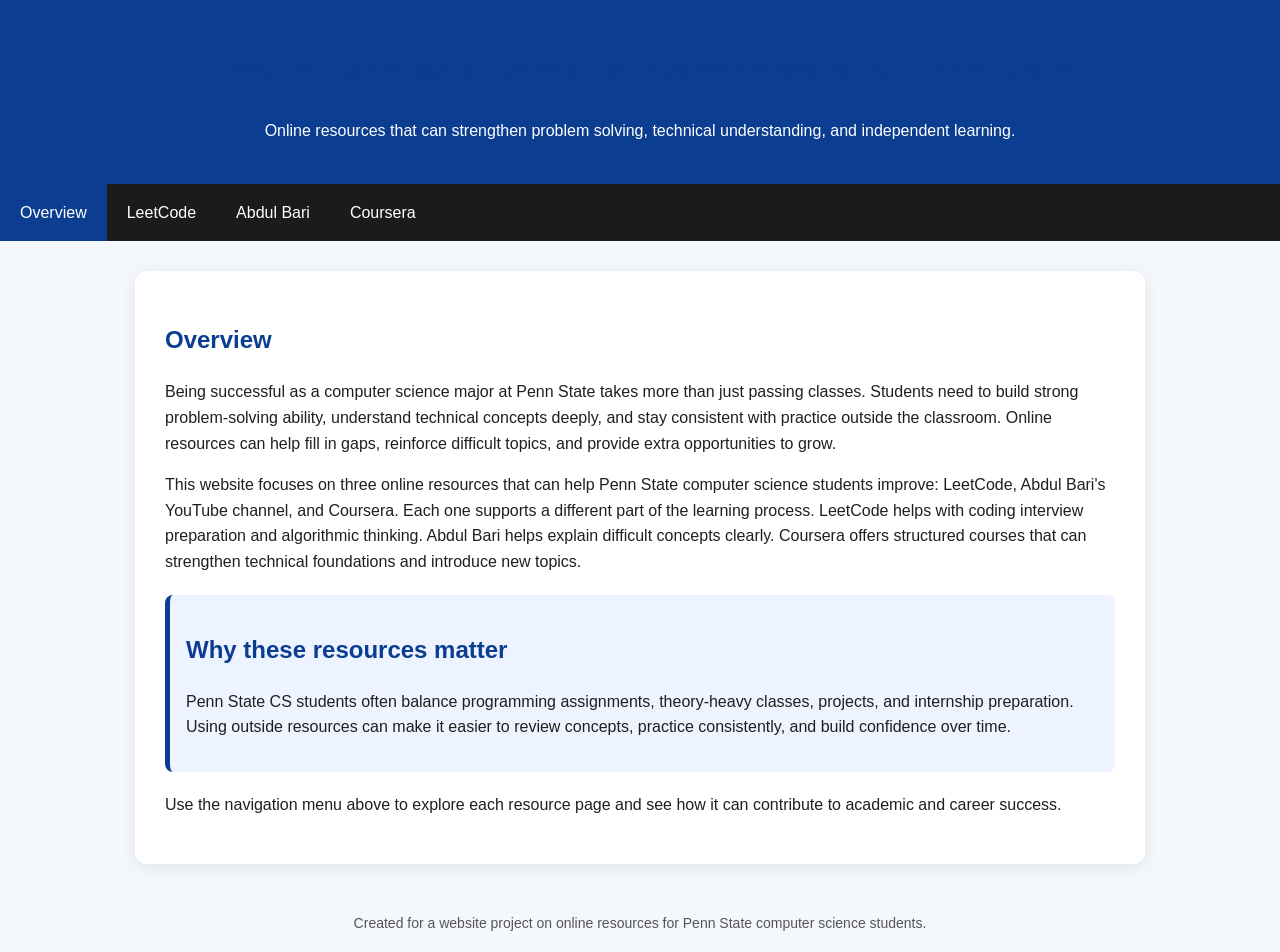
==== index.html @ e67fe4dc "initial" ====
<!DOCTYPE html>
<html lang="en">
<head>
  <meta charset="UTF-8">
  <meta name="viewport" content="width=device-width, initial-scale=1.0">
  <title>Overview</title>
  <link rel="stylesheet" href="style.css">
</head>
<body>
  <header>
    <h1>How to Excel as a Computer Science Major at Penn State</h1>
    <p>Online resources that can strengthen problem solving, technical understanding, and independent learning.</p>
  </header>

  
<nav>
  <ul>
    <li><a href="index.html" class="active">Overview</a></li>
    <li><a href="leetcode.html" class="">LeetCode</a></li>
    <li><a href="abdulbari.html" class="">Abdul Bari</a></li>
    <li><a href="coursera.html" class="">Coursera</a></li>
  </ul>
</nav>


  <main>
    
<h2>Overview</h2>
<p>
Being successful as a computer science major at Penn State takes more than just passing classes.
Students need to build strong problem-solving ability, understand technical concepts deeply, and stay consistent with practice outside the classroom.
Online resources can help fill in gaps, reinforce difficult topics, and provide extra opportunities to grow.
</p>

<p>
This website focuses on three online resources that can help Penn State computer science students improve:
LeetCode, Abdul Bari's YouTube channel, and Coursera.
Each one supports a different part of the learning process.
LeetCode helps with coding interview preparation and algorithmic thinking.
Abdul Bari helps explain difficult concepts clearly.
Coursera offers structured courses that can strengthen technical foundations and introduce new topics.
</p>

<div class="resource-box">
  <h2>Why these resources matter</h2>
  <p>
    Penn State CS students often balance programming assignments, theory-heavy classes, projects, and internship preparation.
    Using outside resources can make it easier to review concepts, practice consistently, and build confidence over time.
  </p>
</div>

<p>
Use the navigation menu above to explore each resource page and see how it can contribute to academic and career success.
</p>

  </main>

  <footer>
    Created for a website project on online resources for Penn State computer science students.
  </footer>
</body>
</html>
---- style.css ----
body {
  margin: 0;
  font-family: Arial, sans-serif;
  background-color: #f4f7fb;
  color: #1f1f1f;
  line-height: 1.6;
}

header {
  background: #0b3d91;
  color: white;
  padding: 24px 20px;
  text-align: center;
}

nav {
  background: #1b1b1b;
}

nav ul {
  list-style: none;
  margin: 0;
  padding: 0;
  display: flex;
  flex-wrap: wrap;
}

nav ul li {
  margin: 0;
}

nav ul li a {
  display: block;
  padding: 16px 20px;
  color: white;
  text-decoration: none;
}

nav ul li a:hover,
nav ul li a.active {
  background: #0b3d91;
}

main {
  max-width: 950px;
  margin: 30px auto;
  background: white;
  padding: 30px;
  border-radius: 12px;
  box-shadow: 0 4px 18px rgba(0,0,0,0.08);
}

h1, h2 {
  color: #0b3d91;
}

.resource-box {
  background: #eef4ff;
  border-left: 5px solid #0b3d91;
  padding: 16px;
  margin: 20px 0;
  border-radius: 8px;
}

a.resource-link {
  color: #0b3d91;
  font-weight: bold;
}

footer {
  text-align: center;
  padding: 18px;
  color: #555;
  font-size: 14px;
}
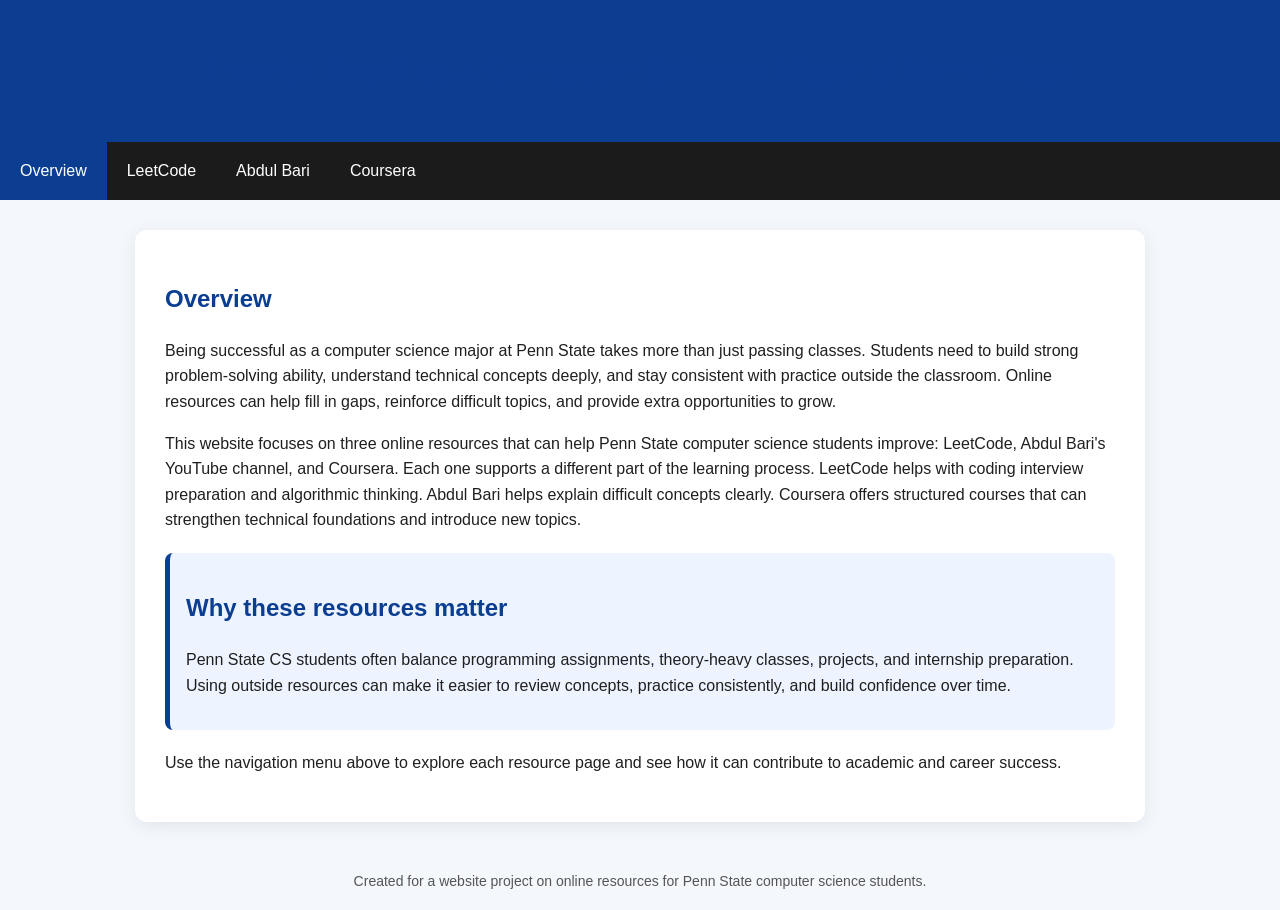
==== commit 13cbf695: "all pages" ====
--- a/index.html
+++ b/index.html
@@ -9,7 +9,6 @@
 <body>
   <header>
     <h1>How to Excel as a Computer Science Major at Penn State</h1>
-    <p>Online resources that can strengthen problem solving, technical understanding, and independent learning.</p>
   </header>
 
   
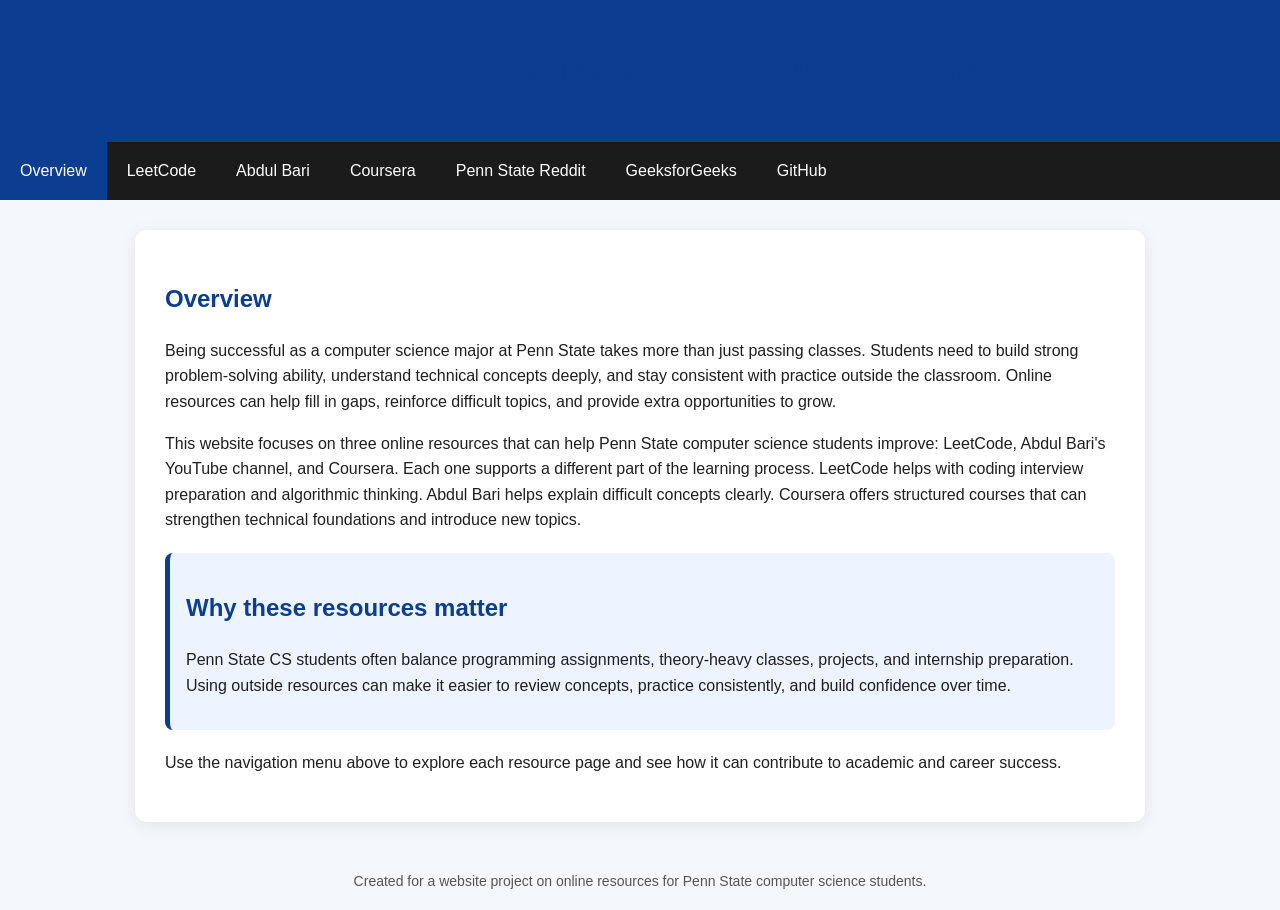
==== commit 15eb94c2: "yolo" ====
--- a/index.html
+++ b/index.html
@@ -15,9 +15,12 @@
 <nav>
   <ul>
     <li><a href="index.html" class="active">Overview</a></li>
-    <li><a href="leetcode.html" class="">LeetCode</a></li>
-    <li><a href="abdulbari.html" class="">Abdul Bari</a></li>
-    <li><a href="coursera.html" class="">Coursera</a></li>
+    <li><a href="leetcode.html">LeetCode</a></li>
+    <li><a href="abdulbari.html">Abdul Bari</a></li>
+    <li><a href="coursera.html">Coursera</a></li>
+    <li><a href="reddit.html">Penn State Reddit</a></li>
+    <li><a href="geeksforgeeks.html">GeeksforGeeks</a></li>
+    <li><a href="github.html">GitHub</a></li>
   </ul>
 </nav>
 
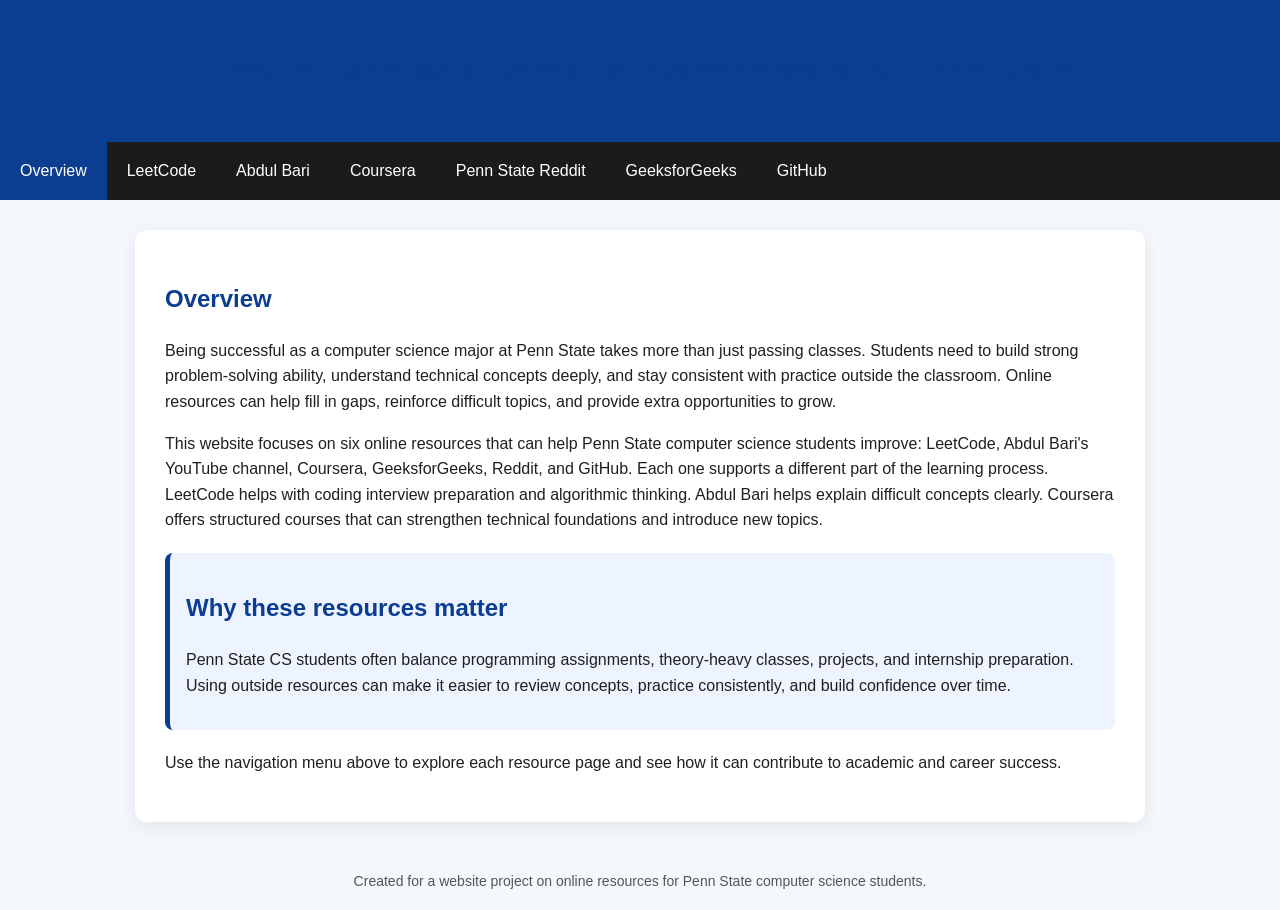
==== commit a1df31cd: "all files done" ====
--- a/index.html
+++ b/index.html
@@ -35,8 +35,8 @@
 </p>
 
 <p>
-This website focuses on three online resources that can help Penn State computer science students improve:
-LeetCode, Abdul Bari's YouTube channel, and Coursera.
+This website focuses on six online resources that can help Penn State computer science students improve:
+LeetCode, Abdul Bari's YouTube channel, Coursera, GeeksforGeeks, Reddit, and GitHub.
 Each one supports a different part of the learning process.
 LeetCode helps with coding interview preparation and algorithmic thinking.
 Abdul Bari helps explain difficult concepts clearly.
--- a/style.css
+++ b/style.css
@@ -1,4 +1,3 @@
-
 body {
   margin: 0;
   font-family: Arial, sans-serif;
@@ -63,6 +62,38 @@
   border-radius: 8px;
 }
 
+/* NEW: layout inside resource box */
+.box-content {
+  display: flex;
+  align-items: center;
+  justify-content: space-between;
+  gap: 20px;
+}
+
+/* text area */
+.box-text {
+  flex: 1;
+}
+
+/* image on right */
+.box-image {
+  width: 120px;
+  height: auto;
+  border-radius: 8px;
+}
+
+/* responsive (mobile) */
+@media (max-width: 700px) {
+  .box-content {
+    flex-direction: column;
+    text-align: center;
+  }
+
+  .box-image {
+    margin-top: 10px;
+  }
+}
+
 a.resource-link {
   color: #0b3d91;
   font-weight: bold;
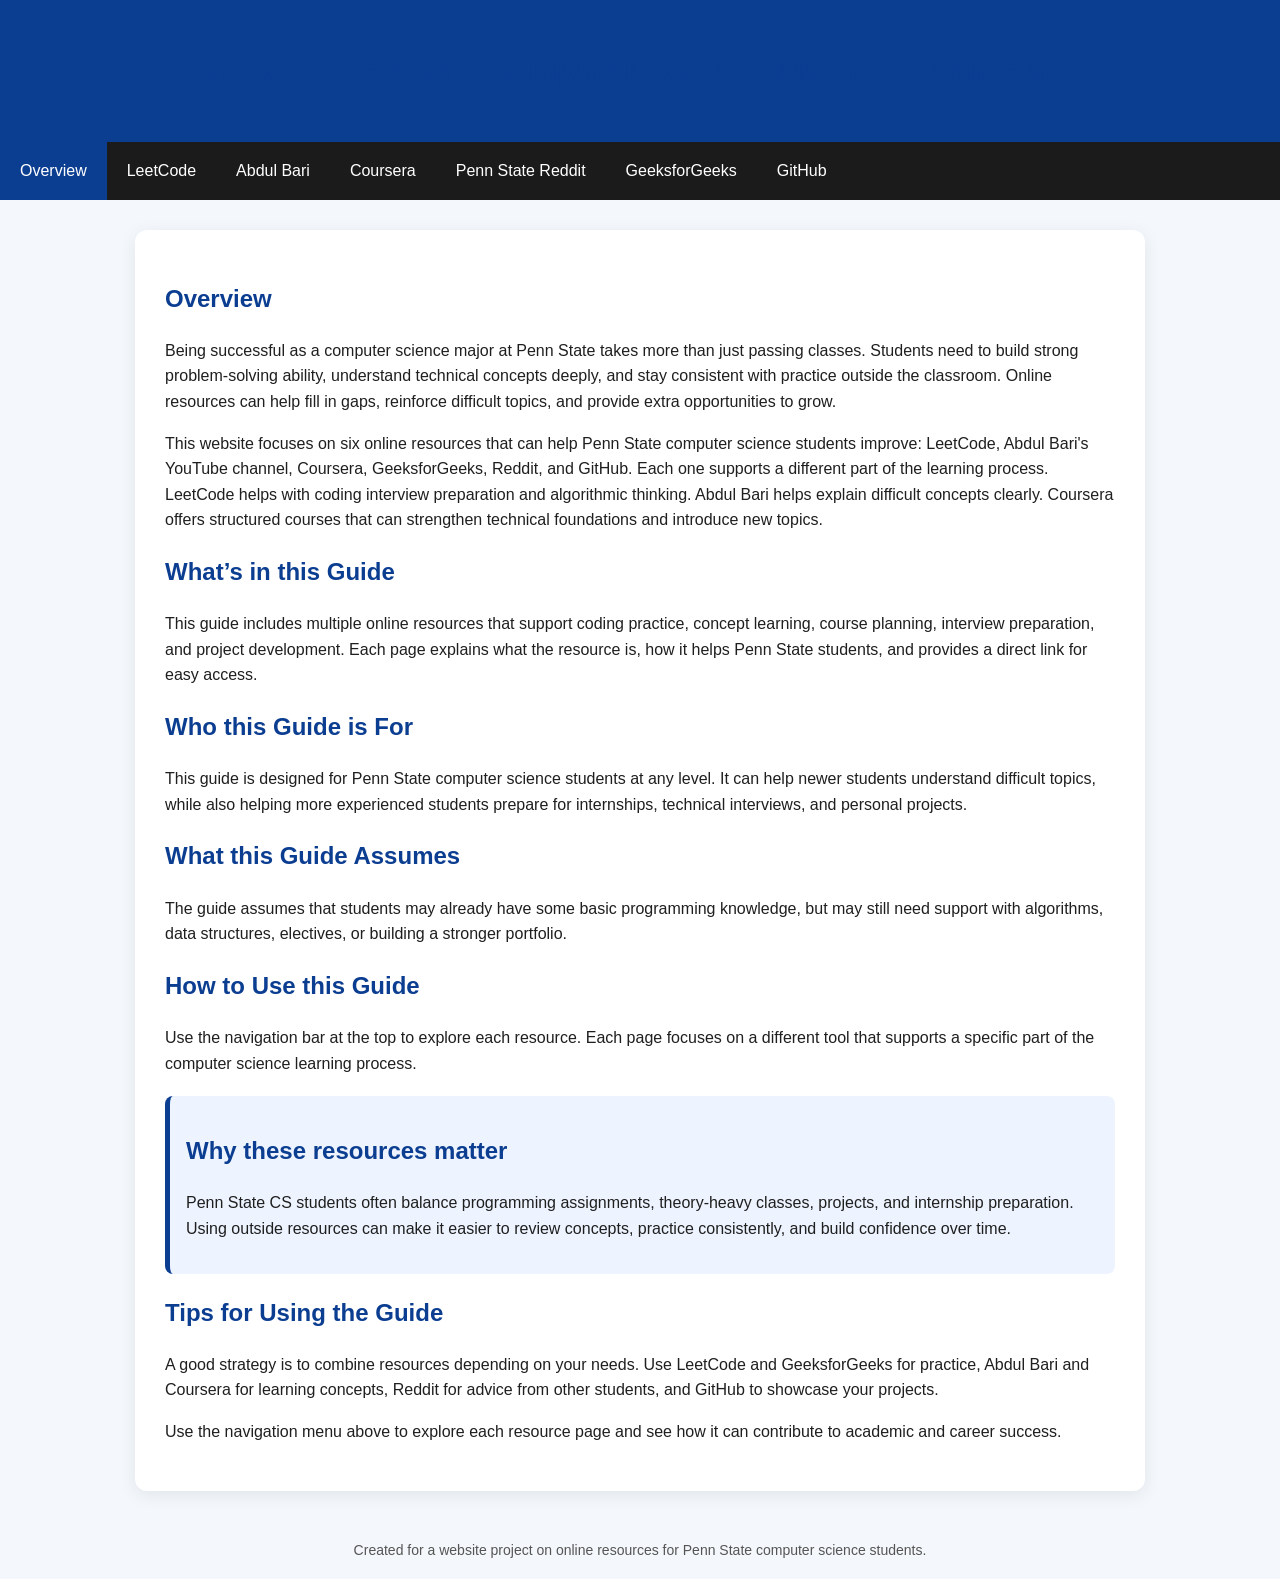
==== commit f28f7130: "index" ====
--- a/index.html
+++ b/index.html
@@ -11,7 +11,6 @@
     <h1>How to Excel as a Computer Science Major at Penn State</h1>
   </header>
 
-  
 <nav>
   <ul>
     <li><a href="index.html" class="active">Overview</a></li>
@@ -23,7 +22,6 @@
     <li><a href="github.html">GitHub</a></li>
   </ul>
 </nav>
-
 
   <main>
     
@@ -43,6 +41,29 @@
 Coursera offers structured courses that can strengthen technical foundations and introduce new topics.
 </p>
 
+<h2>What’s in this Guide</h2>
+<p>
+This guide includes multiple online resources that support coding practice, concept learning, course planning, interview preparation, and project development.
+Each page explains what the resource is, how it helps Penn State students, and provides a direct link for easy access.
+</p>
+
+<h2>Who this Guide is For</h2>
+<p>
+This guide is designed for Penn State computer science students at any level.
+It can help newer students understand difficult topics, while also helping more experienced students prepare for internships, technical interviews, and personal projects.
+</p>
+
+<h2>What this Guide Assumes</h2>
+<p>
+The guide assumes that students may already have some basic programming knowledge, but may still need support with algorithms, data structures, electives, or building a stronger portfolio.
+</p>
+
+<h2>How to Use this Guide</h2>
+<p>
+Use the navigation bar at the top to explore each resource.
+Each page focuses on a different tool that supports a specific part of the computer science learning process.
+</p>
+
 <div class="resource-box">
   <h2>Why these resources matter</h2>
   <p>
@@ -50,6 +71,12 @@
     Using outside resources can make it easier to review concepts, practice consistently, and build confidence over time.
   </p>
 </div>
+
+<h2>Tips for Using the Guide</h2>
+<p>
+A good strategy is to combine resources depending on your needs.
+Use LeetCode and GeeksforGeeks for practice, Abdul Bari and Coursera for learning concepts, Reddit for advice from other students, and GitHub to showcase your projects.
+</p>
 
 <p>
 Use the navigation menu above to explore each resource page and see how it can contribute to academic and career success.
--- a/style.css
+++ b/style.css
@@ -62,7 +62,7 @@
   border-radius: 8px;
 }
 
-/* NEW: layout inside resource box */
+/* layout inside resource box */
 .box-content {
   display: flex;
   align-items: center;
@@ -75,10 +75,11 @@
   flex: 1;
 }
 
-/* image on right */
+/* UPDATED: uniform larger images */
 .box-image {
-  width: 120px;
-  height: auto;
+  width: 200px;
+  height: 200px;
+  object-fit: contain;   /* keeps proportions */
   border-radius: 8px;
 }
 
@@ -90,6 +91,8 @@
   }
 
   .box-image {
+    width: 150px;
+    height: 150px;
     margin-top: 10px;
   }
 }
